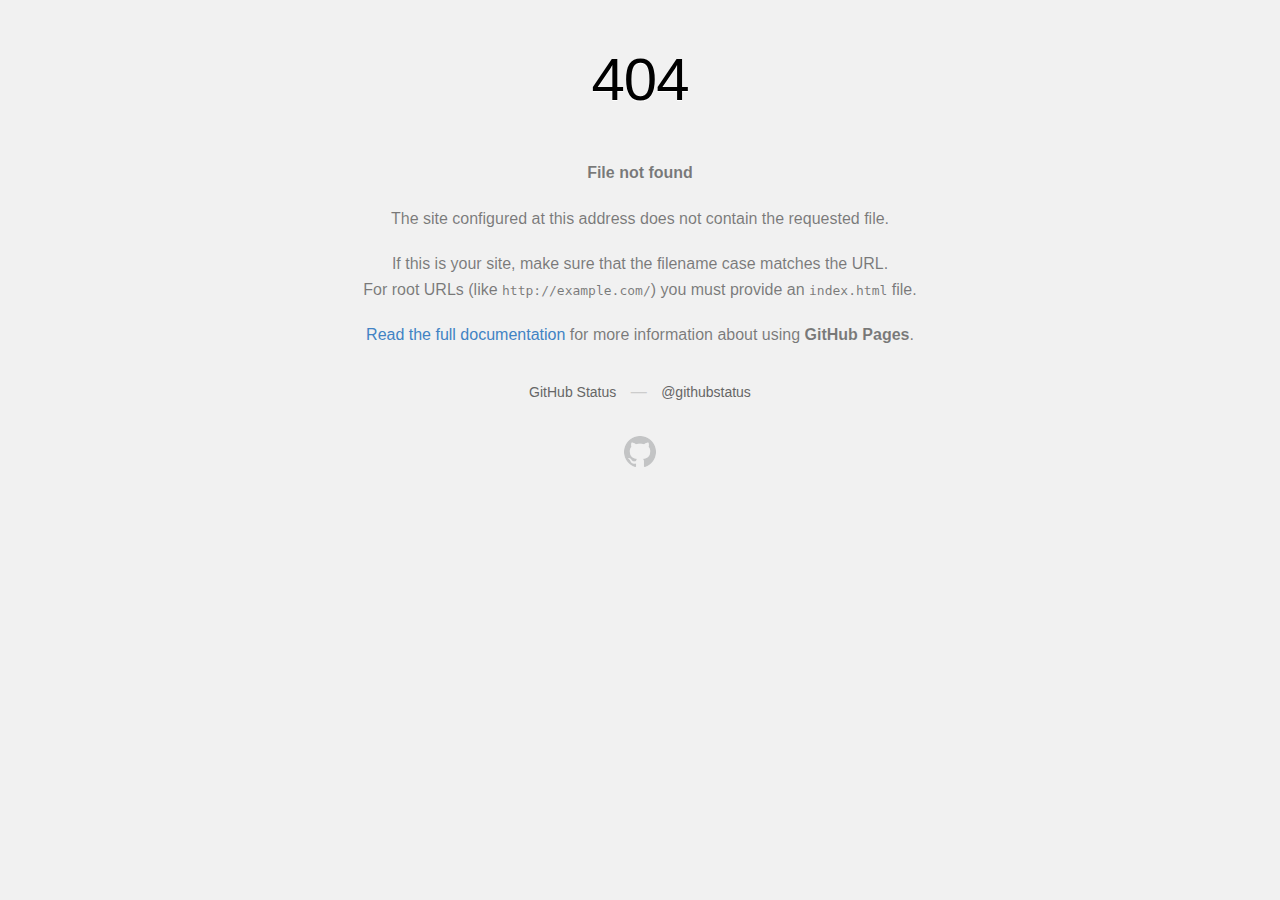
==== fonts/bootstrap/glyphicons-halflings-regular-2.html @ dbadd19d "theme changes" ====
<!DOCTYPE html>
<html>
  <head>
    <meta http-equiv="Content-type" content="text/html; charset=utf-8">
    <meta http-equiv="Content-Security-Policy" content="default-src 'none'; style-src 'unsafe-inline'; img-src data:; connect-src 'self'">
    <title>Page not found &middot; GitHub Pages</title>
    <style type="text/css" media="screen">
      body {
        background-color: #f1f1f1;
        margin: 0;
        font-family: "Helvetica Neue", Helvetica, Arial, sans-serif;
      }

      .container { margin: 50px auto 40px auto; width: 600px; text-align: center; }

      a { color: #4183c4; text-decoration: none; }
      a:hover { text-decoration: underline; }

      h1 { width: 800px; position:relative; left: -100px; letter-spacing: -1px; line-height: 60px; font-size: 60px; font-weight: 100; margin: 0px 0 50px 0; text-shadow: 0 1px 0 #fff; }
      p { color: rgba(0, 0, 0, 0.5); margin: 20px 0; line-height: 1.6; }

      ul { list-style: none; margin: 25px 0; padding: 0; }
      li { display: table-cell; font-weight: bold; width: 1%; }

      .logo { display: inline-block; margin-top: 35px; }
      .logo-img-2x { display: none; }
      @media
      only screen and (-webkit-min-device-pixel-ratio: 2),
      only screen and (   min--moz-device-pixel-ratio: 2),
      only screen and (     -o-min-device-pixel-ratio: 2/1),
      only screen and (        min-device-pixel-ratio: 2),
      only screen and (                min-resolution: 192dpi),
      only screen and (                min-resolution: 2dppx) {
        .logo-img-1x { display: none; }
        .logo-img-2x { display: inline-block; }
      }

      #suggestions {
        margin-top: 35px;
        color: #ccc;
      }
      #suggestions a {
        color: #666666;
        font-weight: 200;
        font-size: 14px;
        margin: 0 10px;
      }

    </style>
  </head>
  <body>

    <div class="container">

      <h1>404</h1>
      <p><strong>File not found</strong></p>

      <p>
        The site configured at this address does not
        contain the requested file.
      </p>

      <p>
        If this is your site, make sure that the filename case matches the URL.<br>
        For root URLs (like <code>http://example.com/</code>) you must provide an
        <code>index.html</code> file.
      </p>

      <p>
        <a href="https://help.github.com/pages/">Read the full documentation</a>
        for more information about using <strong>GitHub Pages</strong>.
      </p>

      <div id="suggestions">
        <a href="https://githubstatus.com">GitHub Status</a> &mdash;
        <a href="https://twitter.com/githubstatus">@githubstatus</a>
      </div>

      <a href="/" class="logo logo-img-1x">
        <img width="32" height="32" title="" alt="" src="[data-uri]">
      </a>

      <a href="/" class="logo logo-img-2x">
        <img width="32" height="32" title="" alt="" src="[data-uri]">
      </a>
    </div>
  </body>
</html>
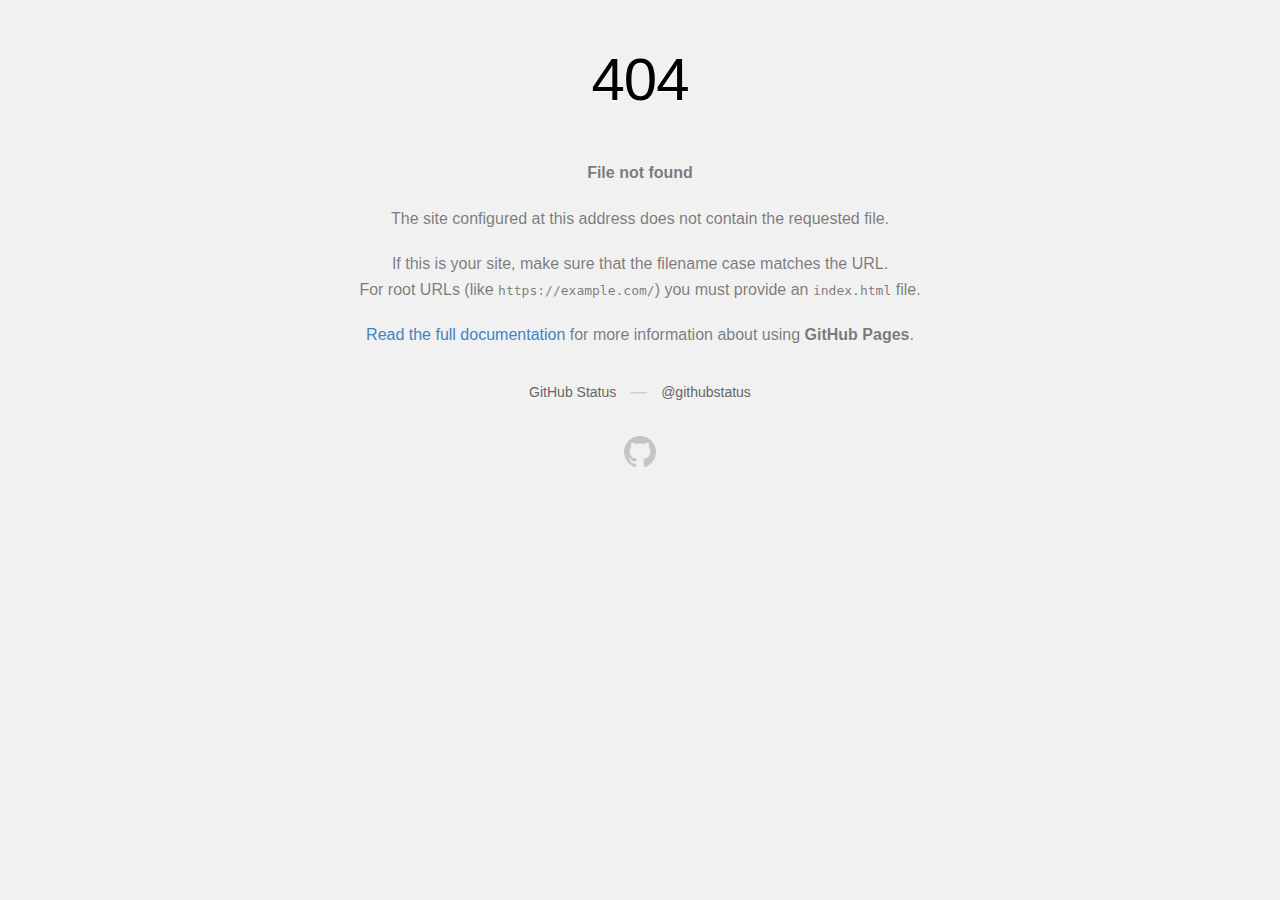
==== commit 766f28b2: "project updated" ====
--- a/fonts/bootstrap/glyphicons-halflings-regular-2.html
+++ b/fonts/bootstrap/glyphicons-halflings-regular-2.html
@@ -62,7 +62,7 @@
 
       <p>
         If this is your site, make sure that the filename case matches the URL.<br>
-        For root URLs (like <code>http://example.com/</code>) you must provide an
+        For root URLs (like <code>https://example.com/</code>) you must provide an
         <code>index.html</code> file.
       </p>
 
